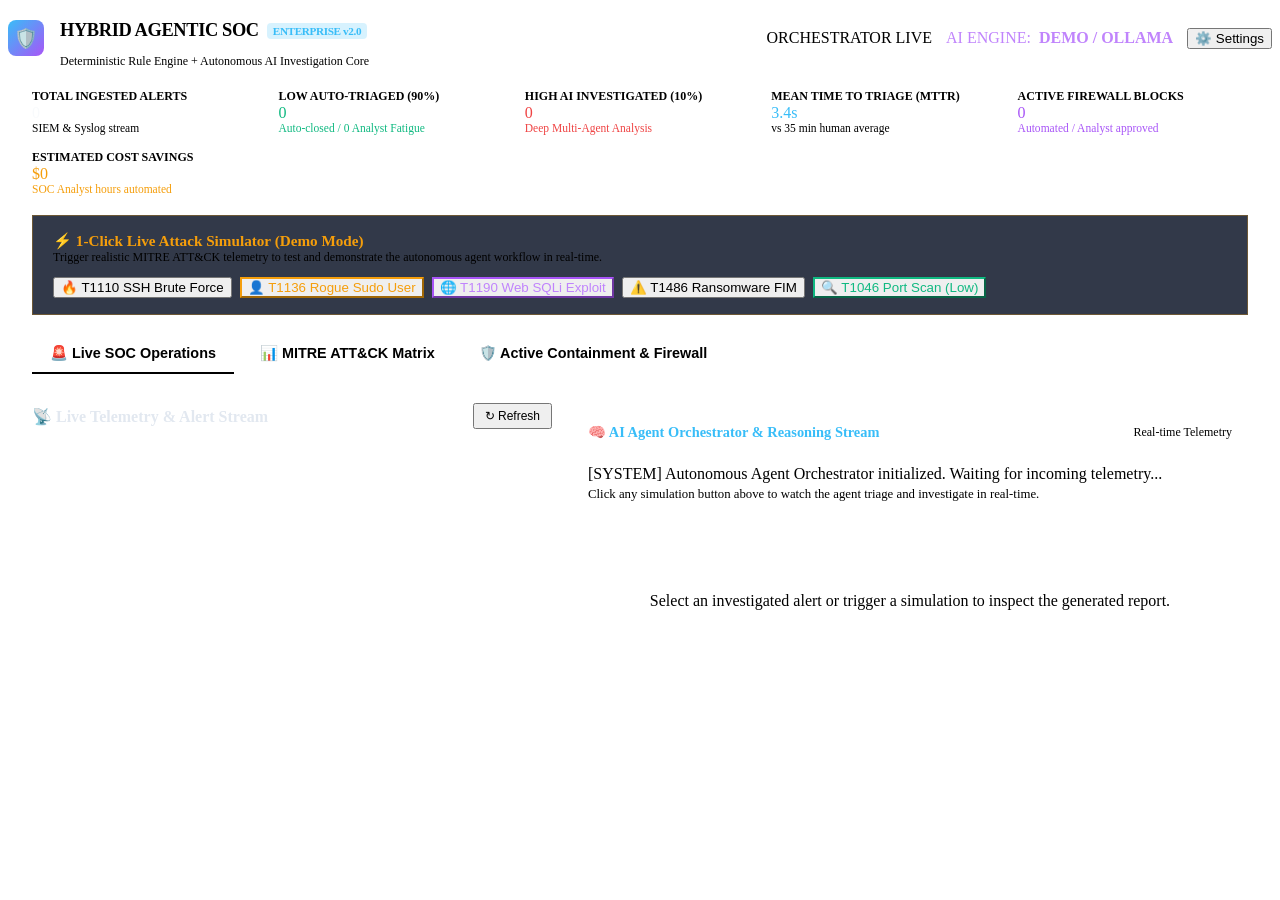
==== frontend/index.html @ 152df3de "feat: Enterprise Hybrid Agentic SOC platform with Cyber Command Center UI, Multi-Agent Engine and 1-" ====
<!DOCTYPE html>
<html lang="en">
<head>
    <meta charset="UTF-8">
    <meta name="viewport" content="width=device-width, initial-scale=1.0">
    <title>Enterprise Hybrid Agentic SOC — Cyber Command Center</title>
    <link rel="preconnect" href="https://fonts.googleapis.com">
    <link rel="preconnect" href="https://fonts.gstatic.com" crossorigin>
    <link href="https://fonts.googleapis.com/css2?family=Inter:wght@400;500;600;700&family=JetBrains+Mono:wght@400;500;700&display=swap" rel="stylesheet">
    <link rel="stylesheet" href="/static/css/soc-theme.css">
    <style>
        .nav-tab {
            background: transparent;
            border: none;
            color: var(--text-muted);
            font-size: 0.9rem;
            font-weight: 600;
            padding: 10px 18px;
            cursor: pointer;
            border-bottom: 2px solid transparent;
            transition: all 0.2s;
        }
        .nav-tab:hover {
            color: var(--text-main);
        }
        .nav-tab.active-tab {
            color: var(--accent-cyan);
            border-bottom-color: var(--accent-cyan);
        }
    </style>
</head>
<body>

    <!-- Header Navigation -->
    <header class="soc-header">
        <div style="display:flex; justify-content:space-between; align-items:center; max-width:1600px; margin:0 auto;">
            <div style="display:flex; align-items:center; gap:16px;">
                <div style="width:36px; height:36px; border-radius:8px; background:linear-gradient(135deg, #38bdf8, #a855f7); display:flex; align-items:center; justify-content:center; font-size:1.2rem; font-weight:800; color:#090d16;">
                    🛡️
                </div>
                <div>
                    <h1 style="font-size:1.15rem; font-weight:700; letter-spacing:-0.02em; display:flex; align-items:center; gap:8px;">
                        HYBRID AGENTIC SOC
                        <span style="font-size:0.7rem; background:rgba(56,189,248,0.2); color:#38bdf8; padding:2px 6px; border-radius:4px;">ENTERPRISE v2.0</span>
                    </h1>
                    <div style="font-size:0.75rem; color:var(--text-muted);">Deterministic Rule Engine + Autonomous AI Investigation Core</div>
                </div>
            </div>

            <div style="display:flex; align-items:center; gap:14px;">
                <div id="ws-status" class="pulse-badge badge-low">
                    <span class="pulse-dot" style="background:#10b981;"></span> ORCHESTRATOR LIVE
                </div>
                <div class="pulse-badge badge-low" style="border-color:rgba(168,85,247,0.3); color:#c084fc;">
                    AI ENGINE: <b id="active-llm-badge" style="margin-left:4px;">DEMO / OLLAMA</b>
                </div>
                <button class="btn-cyber" onclick="toggleModal('settings-modal', true)">
                    ⚙️ Settings
                </button>
            </div>
        </div>
    </header>

    <main style="max-width:1600px; margin:20px auto; padding:0 24px;">

        <!-- Metrics Overview Wallboard -->
        <section style="display:grid; grid-template-columns: repeat(auto-fit, minmax(210px, 1fr)); gap:16px; margin-bottom:20px;">
            <div class="glass-panel metric-card">
                <div style="font-size:0.75rem; color:var(--text-muted); font-weight:600; text-transform:uppercase;">Total Ingested Alerts</div>
                <div id="metric-total" class="metric-value" style="color:#f8fafc;">0</div>
                <div style="font-size:0.72rem; color:var(--accent-cyan);">SIEM & Syslog stream</div>
            </div>
            <div class="glass-panel metric-card">
                <div style="font-size:0.75rem; color:var(--text-muted); font-weight:600; text-transform:uppercase;">Low Auto-Triaged (90%)</div>
                <div id="metric-low" class="metric-value" style="color:#10b981;">0</div>
                <div style="font-size:0.72rem; color:#10b981;">Auto-closed / 0 Analyst Fatigue</div>
            </div>
            <div class="glass-panel metric-card">
                <div style="font-size:0.75rem; color:var(--text-muted); font-weight:600; text-transform:uppercase;">High AI Investigated (10%)</div>
                <div id="metric-high" class="metric-value" style="color:#ef4444;">0</div>
                <div style="font-size:0.72rem; color:#ef4444;">Deep Multi-Agent Analysis</div>
            </div>
            <div class="glass-panel metric-card">
                <div style="font-size:0.75rem; color:var(--text-muted); font-weight:600; text-transform:uppercase;">Mean Time to Triage (MTTR)</div>
                <div id="metric-mttr" class="metric-value" style="color:#38bdf8;">3.4s</div>
                <div style="font-size:0.72rem; color:var(--text-muted);">vs 35 min human average</div>
            </div>
            <div class="glass-panel metric-card">
                <div style="font-size:0.75rem; color:var(--text-muted); font-weight:600; text-transform:uppercase;">Active Firewall Blocks</div>
                <div id="metric-blocks" class="metric-value" style="color:#a855f7;">0</div>
                <div style="font-size:0.72rem; color:#a855f7;">Automated / Analyst approved</div>
            </div>
            <div class="glass-panel metric-card">
                <div style="font-size:0.75rem; color:var(--text-muted); font-weight:600; text-transform:uppercase;">Estimated Cost Savings</div>
                <div id="metric-savings" class="metric-value" style="color:#f59e0b;">$0</div>
                <div style="font-size:0.72rem; color:#f59e0b;">SOC Analyst hours automated</div>
            </div>
        </section>

        <!-- 1-Click Interactive Attack Simulator Bar -->
        <section class="glass-panel" style="padding:16px 20px; margin-bottom:20px; border:1px solid rgba(245,158,11,0.3); background:rgba(15,23,42,0.85);">
            <div style="display:flex; flex-wrap:wrap; justify-content:space-between; align-items:center; gap:12px;">
                <div>
                    <div style="font-weight:700; font-size:0.95rem; color:#f59e0b; display:flex; align-items:center; gap:8px;">
                        ⚡ 1-Click Live Attack Simulator (Demo Mode)
                    </div>
                    <div style="font-size:0.75rem; color:var(--text-muted);">
                        Trigger realistic MITRE ATT&CK telemetry to test and demonstrate the autonomous agent workflow in real-time.
                    </div>
                </div>
                <div style="display:flex; flex-wrap:wrap; gap:8px;">
                    <button class="btn-cyber btn-danger" onclick="triggerAttack('ssh_brute_force')">
                        🔥 T1110 SSH Brute Force
                    </button>
                    <button class="btn-cyber" style="border-color:#f59e0b; color:#f59e0b;" onclick="triggerAttack('privilege_escalation')">
                        👤 T1136 Rogue Sudo User
                    </button>
                    <button class="btn-cyber" style="border-color:#a855f7; color:#c084fc;" onclick="triggerAttack('web_sqli_exploit')">
                        🌐 T1190 Web SQLi Exploit
                    </button>
                    <button class="btn-cyber btn-danger" onclick="triggerAttack('fim_ransomware')">
                        ⚠️ T1486 Ransomware FIM
                    </button>
                    <button class="btn-cyber" style="border-color:#10b981; color:#10b981;" onclick="triggerAttack('recon_port_scan')">
                        🔍 T1046 Port Scan (Low)
                    </button>
                </div>
            </div>
        </section>

        <!-- Main Navigation Tabs -->
        <nav style="display:flex; gap:8px; border-bottom:1px solid var(--border-color); margin-bottom:20px;">
            <button id="btn-tab-operations" class="nav-tab active-tab" onclick="switchTab('operations')">🚨 Live SOC Operations</button>
            <button id="btn-tab-mitre" class="nav-tab" onclick="switchTab('mitre')">📊 MITRE ATT&CK Matrix</button>
            <button id="btn-tab-containment" class="nav-tab" onclick="switchTab('containment')">🛡️ Active Containment & Firewall</button>
        </nav>

        <!-- Tab 1: Live Operations -->
        <div id="tab-operations" class="tab-content">
            <div style="display:grid; grid-template-columns: 1fr 1.3fr; gap:20px;">
                
                <!-- Left: Live Ingestion Feed -->
                <div>
                    <div style="display:flex; justify-content:space-between; align-items:center; margin-bottom:12px;">
                        <h2 style="font-size:1rem; font-weight:700; color:#e2e8f0; display:flex; align-items:center; gap:8px;">
                            📡 Live Telemetry & Alert Stream
                        </h2>
                        <button class="btn-cyber" style="padding:4px 10px; font-size:0.75rem;" onclick="loadAlerts()">↻ Refresh</button>
                    </div>
                    <div id="alerts-container" style="max-height:720px; overflow-y:auto; padding-right:4px;">
                        <!-- Alert cards injected here -->
                    </div>
                </div>

                <!-- Right: Step-by-Step AI Reasoning Terminal & Completed Investigation -->
                <div>
                    <!-- Step-by-Step Live Terminal -->
                    <div class="glass-panel" style="padding:16px; margin-bottom:16px;">
                        <div style="display:flex; justify-content:space-between; align-items:center; margin-bottom:10px;">
                            <h3 style="font-size:0.9rem; font-weight:700; color:#38bdf8; display:flex; align-items:center; gap:8px;">
                                🧠 AI Agent Orchestrator & Reasoning Stream
                            </h3>
                            <span style="font-size:0.75rem; font-family:var(--font-mono); color:var(--text-muted);">Real-time Telemetry</span>
                        </div>
                        <div id="agent-reasoning-terminal" class="terminal-window">
                            <div style="color:var(--accent-emerald);">[SYSTEM] Autonomous Agent Orchestrator initialized. Waiting for incoming telemetry...</div>
                            <div style="color:var(--text-muted); font-size:0.8rem; margin-top:4px;">Click any simulation button above to watch the agent triage and investigate in real-time.</div>
                        </div>
                    </div>

                    <!-- Completed Investigation Report View -->
                    <div id="investigation-details-card" class="glass-panel" style="padding:18px;">
                        <div style="color:var(--text-muted); text-align:center; padding:40px 0;">
                            Select an investigated alert or trigger a simulation to inspect the generated report.
                        </div>
                    </div>
                </div>

            </div>
        </div>

        <!-- Tab 2: MITRE Matrix -->
        <div id="tab-mitre" class="tab-content" style="display:none;">
            <div style="margin-bottom:16px;">
                <h2 style="font-size:1.1rem; font-weight:700; margin-bottom:4px;">MITRE ATT&CK® Detection Coverage Heatmap</h2>
                <p style="font-size:0.8rem; color:var(--text-muted);">Mapping active SIEM detection rules and autonomous containment playbooks across adversary tactics.</p>
            </div>
            <div id="mitre-container" style="display:grid; grid-template-columns: repeat(auto-fit, minmax(280px, 1fr)); gap:16px;">
                <!-- MITRE cards injected here -->
            </div>
        </div>

        <!-- Tab 3: Containment Center -->
        <div id="tab-containment" class="tab-content" style="display:none;">
            <div class="glass-panel" style="padding:20px;">
                <div style="display:flex; justify-content:space-between; align-items:center; margin-bottom:16px;">
                    <div>
                        <h2 style="font-size:1.1rem; font-weight:700; margin-bottom:4px;">🛡️ Perimeter Firewall & Containment Actions</h2>
                        <p style="font-size:0.8rem; color:var(--text-muted);">Active drops, host isolation, and human-in-the-loop audit log.</p>
                    </div>
                    <button class="btn-cyber" onclick="loadContainmentBlocks()">↻ Refresh Blocks</button>
                </div>
                
                <table style="width:100%; border-collapse:collapse; text-align:left;">
                    <thead>
                        <tr style="border-bottom:1px solid rgba(56,189,248,0.2); font-size:0.78rem; text-transform:uppercase; color:var(--text-muted);">
                            <th style="padding:10px;">Target IP</th>
                            <th style="padding:10px;">Status</th>
                            <th style="padding:10px;">Reason</th>
                            <th style="padding:10px;">Executed By</th>
                            <th style="padding:10px;">Timestamp</th>
                            <th style="padding:10px;">Action</th>
                        </tr>
                    </thead>
                    <tbody id="containment-tbody">
                        <!-- Containment rows injected here -->
                    </tbody>
                </table>
            </div>
        </div>

    </main>

    <!-- Settings Modal -->
    <div id="settings-modal" style="display:none; position:fixed; top:0; left:0; width:100%; height:100%; background:rgba(0,0,0,0.8); z-index:1000; align-items:center; justify-content:center;">
        <div class="glass-panel" style="max-width:560px; width:90%; padding:24px; background:#0f172a;">
            <div style="display:flex; justify-content:space-between; align-items:center; margin-bottom:16px;">
                <h3 style="font-size:1.1rem; font-weight:700;">⚙️ SOC Settings & AI Provider</h3>
                <button class="btn-cyber" style="padding:4px 8px;" onclick="toggleModal('settings-modal', false)">✕</button>
            </div>
            
            <div style="display:flex; flex-direction:column; gap:14px; font-size:0.85rem;">
                <div>
                    <label style="font-weight:600; display:block; margin-bottom:6px;">LLM Reasoning Engine</label>
                    <select id="setting-llm-provider" style="width:100%; padding:8px 12px; background:#090d16; border:1px solid rgba(56,189,248,0.3); border-radius:6px; color:#fff;">
                        <option value="demo">Demo / Offline Intelligent Mode (Free & Instant)</option>
                        <option value="gemini">Google Gemini (API Key required)</option>
                        <option value="ollama">Ollama Local (Mistral 7B / Llama 3)</option>
                        <option value="openai">OpenAI GPT-4o (API Key required)</option>
                    </select>
                </div>
                
                <div>
                    <label style="font-weight:600; display:block; margin-bottom:6px;">Gemini API Key (Optional)</label>
                    <input type="password" id="setting-gemini-key" placeholder="AIzaSy..." style="width:100%; padding:8px 12px; background:#090d16; border:1px solid rgba(56,189,248,0.3); border-radius:6px; color:#fff;">
                </div>

                <div>
                    <label style="font-weight:600; display:block; margin-bottom:6px;">VirusTotal API Key (Optional)</label>
                    <input type="password" id="setting-vt-key" placeholder="Free API key..." style="width:100%; padding:8px 12px; background:#090d16; border:1px solid rgba(56,189,248,0.3); border-radius:6px; color:#fff;">
                </div>

                <div>
                    <label style="font-weight:600; display:block; margin-bottom:6px;">AbuseIPDB API Key (Optional)</label>
                    <input type="password" id="setting-abuse-key" placeholder="Free API key..." style="width:100%; padding:8px 12px; background:#090d16; border:1px solid rgba(56,189,248,0.3); border-radius:6px; color:#fff;">
                </div>

                <div style="display:flex; align-items:center; gap:8px; margin-top:6px;">
                    <input type="checkbox" id="setting-auto-containment" style="width:16px; height:16px;">
                    <label for="setting-auto-containment" style="font-weight:600;">Enable Autonomous Containment (Auto-Block Critical IPs)</label>
                </div>
            </div>

            <div style="display:flex; justify-content:flex-end; gap:10px; margin-top:20px;">
                <button class="btn-cyber" onclick="toggleModal('settings-modal', false)">Cancel</button>
                <button class="btn-cyber btn-success" onclick="saveSettings()">Save Configuration</button>
            </div>
        </div>
    </div>

    <script src="/static/js/app.js"></script>
</body>
</html>
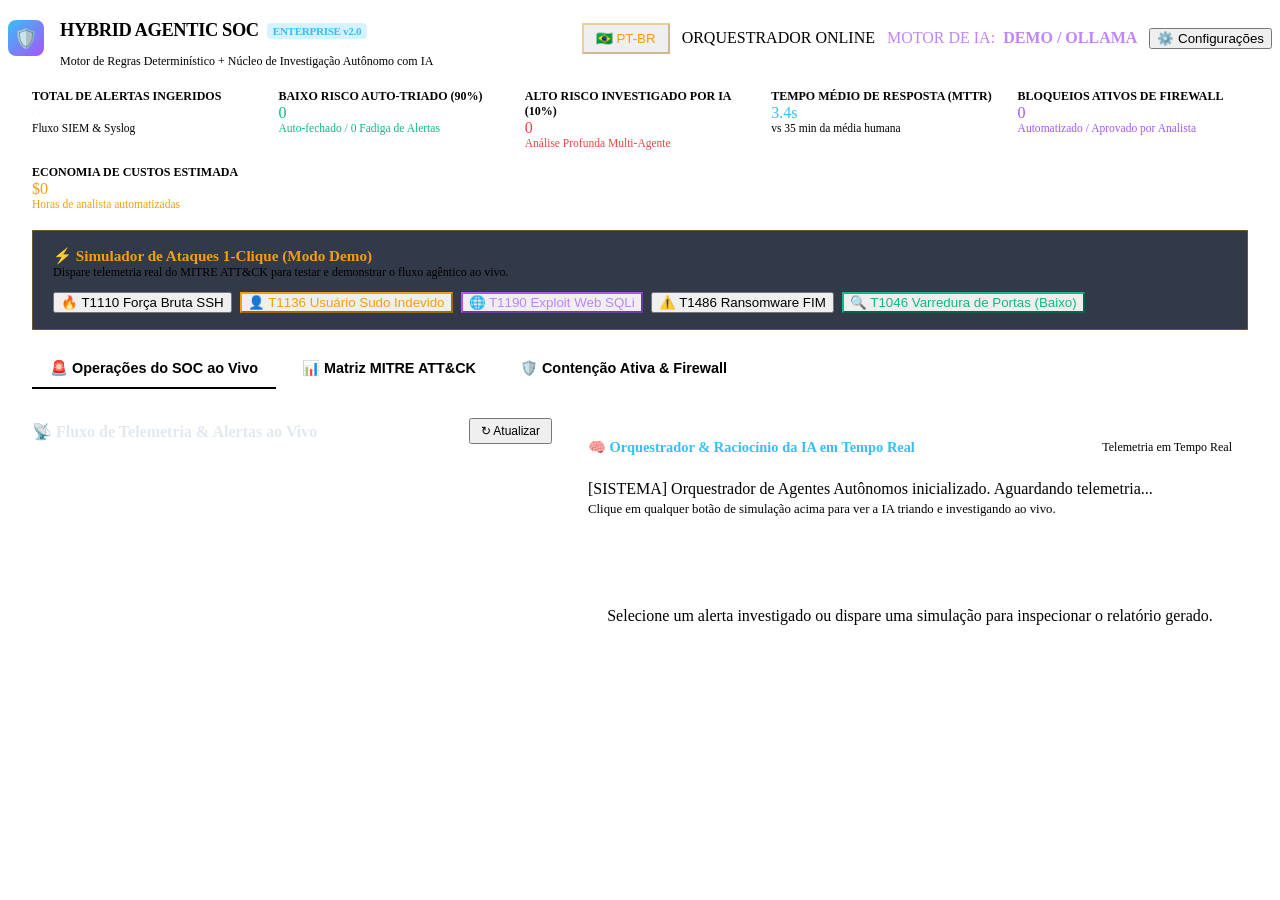
==== commit b9e1cd04: "feat: add 1-click dynamic language switcher (PT-BR / EN) across full SOC UI" ====
--- a/frontend/index.html
+++ b/frontend/index.html
@@ -1,5 +1,5 @@
 <!DOCTYPE html>
-<html lang="en">
+<html lang="pt-BR">
 <head>
     <meta charset="UTF-8">
     <meta name="viewport" content="width=device-width, initial-scale=1.0">
@@ -43,19 +43,22 @@
                         HYBRID AGENTIC SOC
                         <span style="font-size:0.7rem; background:rgba(56,189,248,0.2); color:#38bdf8; padding:2px 6px; border-radius:4px;">ENTERPRISE v2.0</span>
                     </h1>
-                    <div style="font-size:0.75rem; color:var(--text-muted);">Deterministic Rule Engine + Autonomous AI Investigation Core</div>
-                </div>
-            </div>
-
-            <div style="display:flex; align-items:center; gap:14px;">
+                    <div data-i18n="subtitle" style="font-size:0.75rem; color:var(--text-muted);">Motor de Regras Determinístico + Núcleo de Investigação Autônomo com IA</div>
+                </div>
+            </div>
+
+            <div style="display:flex; align-items:center; gap:12px;">
+                <button id="btn-lang-toggle" class="btn-cyber" style="border-color:rgba(245,158,11,0.4); color:#f59e0b; padding:6px 12px;" onclick="toggleLanguage()">
+                    🇧🇷 PT-BR
+                </button>
                 <div id="ws-status" class="pulse-badge badge-low">
-                    <span class="pulse-dot" style="background:#10b981;"></span> ORCHESTRATOR LIVE
+                    <span class="pulse-dot" style="background:#10b981;"></span> <span data-i18n="orchestratorLive">ORQUESTRADOR ONLINE</span>
                 </div>
                 <div class="pulse-badge badge-low" style="border-color:rgba(168,85,247,0.3); color:#c084fc;">
-                    AI ENGINE: <b id="active-llm-badge" style="margin-left:4px;">DEMO / OLLAMA</b>
+                    <span data-i18n="aiEngine">MOTOR DE IA</span>: <b id="active-llm-badge" style="margin-left:4px;">DEMO / OLLAMA</b>
                 </div>
                 <button class="btn-cyber" onclick="toggleModal('settings-modal', true)">
-                    ⚙️ Settings
+                    <span data-i18n="settings">⚙️ Configurações</span>
                 </button>
             </div>
         </div>
@@ -66,34 +69,34 @@
         <!-- Metrics Overview Wallboard -->
         <section style="display:grid; grid-template-columns: repeat(auto-fit, minmax(210px, 1fr)); gap:16px; margin-bottom:20px;">
             <div class="glass-panel metric-card">
-                <div style="font-size:0.75rem; color:var(--text-muted); font-weight:600; text-transform:uppercase;">Total Ingested Alerts</div>
+                <div data-i18n="metricTotal" style="font-size:0.75rem; color:var(--text-muted); font-weight:600; text-transform:uppercase;">Total de Alertas Ingeridos</div>
                 <div id="metric-total" class="metric-value" style="color:#f8fafc;">0</div>
-                <div style="font-size:0.72rem; color:var(--accent-cyan);">SIEM & Syslog stream</div>
-            </div>
-            <div class="glass-panel metric-card">
-                <div style="font-size:0.75rem; color:var(--text-muted); font-weight:600; text-transform:uppercase;">Low Auto-Triaged (90%)</div>
+                <div data-i18n="metricTotalSub" style="font-size:0.72rem; color:var(--accent-cyan);">Fluxo SIEM & Syslog</div>
+            </div>
+            <div class="glass-panel metric-card">
+                <div data-i18n="metricLow" style="font-size:0.75rem; color:var(--text-muted); font-weight:600; text-transform:uppercase;">Baixo Risco Auto-Triado (90%)</div>
                 <div id="metric-low" class="metric-value" style="color:#10b981;">0</div>
-                <div style="font-size:0.72rem; color:#10b981;">Auto-closed / 0 Analyst Fatigue</div>
-            </div>
-            <div class="glass-panel metric-card">
-                <div style="font-size:0.75rem; color:var(--text-muted); font-weight:600; text-transform:uppercase;">High AI Investigated (10%)</div>
+                <div data-i18n="metricLowSub" style="font-size:0.72rem; color:#10b981;">Auto-fechado / 0 Fadiga de Alertas</div>
+            </div>
+            <div class="glass-panel metric-card">
+                <div data-i18n="metricHigh" style="font-size:0.75rem; color:var(--text-muted); font-weight:600; text-transform:uppercase;">Alto Risco Investigado por IA (10%)</div>
                 <div id="metric-high" class="metric-value" style="color:#ef4444;">0</div>
-                <div style="font-size:0.72rem; color:#ef4444;">Deep Multi-Agent Analysis</div>
-            </div>
-            <div class="glass-panel metric-card">
-                <div style="font-size:0.75rem; color:var(--text-muted); font-weight:600; text-transform:uppercase;">Mean Time to Triage (MTTR)</div>
+                <div data-i18n="metricHighSub" style="font-size:0.72rem; color:#ef4444;">Análise Profunda Multi-Agente</div>
+            </div>
+            <div class="glass-panel metric-card">
+                <div data-i18n="metricMttr" style="font-size:0.75rem; color:var(--text-muted); font-weight:600; text-transform:uppercase;">Tempo Médio de Resposta (MTTR)</div>
                 <div id="metric-mttr" class="metric-value" style="color:#38bdf8;">3.4s</div>
-                <div style="font-size:0.72rem; color:var(--text-muted);">vs 35 min human average</div>
-            </div>
-            <div class="glass-panel metric-card">
-                <div style="font-size:0.75rem; color:var(--text-muted); font-weight:600; text-transform:uppercase;">Active Firewall Blocks</div>
+                <div data-i18n="metricMttrSub" style="font-size:0.72rem; color:var(--text-muted);">vs 35 min da média humana</div>
+            </div>
+            <div class="glass-panel metric-card">
+                <div data-i18n="metricBlocks" style="font-size:0.75rem; color:var(--text-muted); font-weight:600; text-transform:uppercase;">Bloqueios Ativos de Firewall</div>
                 <div id="metric-blocks" class="metric-value" style="color:#a855f7;">0</div>
-                <div style="font-size:0.72rem; color:#a855f7;">Automated / Analyst approved</div>
-            </div>
-            <div class="glass-panel metric-card">
-                <div style="font-size:0.75rem; color:var(--text-muted); font-weight:600; text-transform:uppercase;">Estimated Cost Savings</div>
+                <div data-i18n="metricBlocksSub" style="font-size:0.72rem; color:#a855f7;">Automatizado / Aprovado por Analista</div>
+            </div>
+            <div class="glass-panel metric-card">
+                <div data-i18n="metricSavings" style="font-size:0.75rem; color:var(--text-muted); font-weight:600; text-transform:uppercase;">Economia de Custos Estimada</div>
                 <div id="metric-savings" class="metric-value" style="color:#f59e0b;">$0</div>
-                <div style="font-size:0.72rem; color:#f59e0b;">SOC Analyst hours automated</div>
+                <div data-i18n="metricSavingsSub" style="font-size:0.72rem; color:#f59e0b;">Horas de analista automatizadas</div>
             </div>
         </section>
 
@@ -101,28 +104,28 @@
         <section class="glass-panel" style="padding:16px 20px; margin-bottom:20px; border:1px solid rgba(245,158,11,0.3); background:rgba(15,23,42,0.85);">
             <div style="display:flex; flex-wrap:wrap; justify-content:space-between; align-items:center; gap:12px;">
                 <div>
-                    <div style="font-weight:700; font-size:0.95rem; color:#f59e0b; display:flex; align-items:center; gap:8px;">
-                        ⚡ 1-Click Live Attack Simulator (Demo Mode)
-                    </div>
-                    <div style="font-size:0.75rem; color:var(--text-muted);">
-                        Trigger realistic MITRE ATT&CK telemetry to test and demonstrate the autonomous agent workflow in real-time.
+                    <div data-i18n="simTitle" style="font-weight:700; font-size:0.95rem; color:#f59e0b; display:flex; align-items:center; gap:8px;">
+                        ⚡ Simulador de Ataques 1-Clique (Modo Demo)
+                    </div>
+                    <div data-i18n="simSub" style="font-size:0.75rem; color:var(--text-muted);">
+                        Dispare telemetria real do MITRE ATT&CK para testar e demonstrar o fluxo agêntico ao vivo.
                     </div>
                 </div>
                 <div style="display:flex; flex-wrap:wrap; gap:8px;">
                     <button class="btn-cyber btn-danger" onclick="triggerAttack('ssh_brute_force')">
-                        🔥 T1110 SSH Brute Force
+                        <span data-i18n="btnSsh">🔥 T1110 Força Bruta SSH</span>
                     </button>
                     <button class="btn-cyber" style="border-color:#f59e0b; color:#f59e0b;" onclick="triggerAttack('privilege_escalation')">
-                        👤 T1136 Rogue Sudo User
+                        <span data-i18n="btnSudo">👤 T1136 Usuário Sudo Indevido</span>
                     </button>
                     <button class="btn-cyber" style="border-color:#a855f7; color:#c084fc;" onclick="triggerAttack('web_sqli_exploit')">
-                        🌐 T1190 Web SQLi Exploit
+                        <span data-i18n="btnSqli">🌐 T1190 Exploit Web SQLi</span>
                     </button>
                     <button class="btn-cyber btn-danger" onclick="triggerAttack('fim_ransomware')">
-                        ⚠️ T1486 Ransomware FIM
+                        <span data-i18n="btnRansom">⚠️ T1486 Ransomware FIM</span>
                     </button>
                     <button class="btn-cyber" style="border-color:#10b981; color:#10b981;" onclick="triggerAttack('recon_port_scan')">
-                        🔍 T1046 Port Scan (Low)
+                        <span data-i18n="btnScan">🔍 T1046 Varredura de Portas (Baixo)</span>
                     </button>
                 </div>
             </div>
@@ -130,9 +133,15 @@
 
         <!-- Main Navigation Tabs -->
         <nav style="display:flex; gap:8px; border-bottom:1px solid var(--border-color); margin-bottom:20px;">
-            <button id="btn-tab-operations" class="nav-tab active-tab" onclick="switchTab('operations')">🚨 Live SOC Operations</button>
-            <button id="btn-tab-mitre" class="nav-tab" onclick="switchTab('mitre')">📊 MITRE ATT&CK Matrix</button>
-            <button id="btn-tab-containment" class="nav-tab" onclick="switchTab('containment')">🛡️ Active Containment & Firewall</button>
+            <button id="btn-tab-operations" class="nav-tab active-tab" onclick="switchTab('operations')">
+                <span data-i18n="tabOps">🚨 Operações do SOC ao Vivo</span>
+            </button>
+            <button id="btn-tab-mitre" class="nav-tab" onclick="switchTab('mitre')">
+                <span data-i18n="tabMitre">📊 Matriz MITRE ATT&CK</span>
+            </button>
+            <button id="btn-tab-containment" class="nav-tab" onclick="switchTab('containment')">
+                <span data-i18n="tabContainment">🛡️ Contenção Ativa & Firewall</span>
+            </button>
         </nav>
 
         <!-- Tab 1: Live Operations -->
@@ -143,9 +152,11 @@
                 <div>
                     <div style="display:flex; justify-content:space-between; align-items:center; margin-bottom:12px;">
                         <h2 style="font-size:1rem; font-weight:700; color:#e2e8f0; display:flex; align-items:center; gap:8px;">
-                            📡 Live Telemetry & Alert Stream
+                            <span data-i18n="telemetryStream">📡 Fluxo de Telemetria & Alertas ao Vivo</span>
                         </h2>
-                        <button class="btn-cyber" style="padding:4px 10px; font-size:0.75rem;" onclick="loadAlerts()">↻ Refresh</button>
+                        <button class="btn-cyber" style="padding:4px 10px; font-size:0.75rem;" onclick="loadAlerts()">
+                            <span data-i18n="refresh">↻ Atualizar</span>
+                        </button>
                     </div>
                     <div id="alerts-container" style="max-height:720px; overflow-y:auto; padding-right:4px;">
                         <!-- Alert cards injected here -->
@@ -158,20 +169,20 @@
                     <div class="glass-panel" style="padding:16px; margin-bottom:16px;">
                         <div style="display:flex; justify-content:space-between; align-items:center; margin-bottom:10px;">
                             <h3 style="font-size:0.9rem; font-weight:700; color:#38bdf8; display:flex; align-items:center; gap:8px;">
-                                🧠 AI Agent Orchestrator & Reasoning Stream
+                                <span data-i18n="aiReasoningStream">🧠 Orquestrador & Raciocínio da IA em Tempo Real</span>
                             </h3>
-                            <span style="font-size:0.75rem; font-family:var(--font-mono); color:var(--text-muted);">Real-time Telemetry</span>
+                            <span data-i18n="realtimeTelemetry" style="font-size:0.75rem; font-family:var(--font-mono); color:var(--text-muted);">Telemetria em Tempo Real</span>
                         </div>
                         <div id="agent-reasoning-terminal" class="terminal-window">
-                            <div style="color:var(--accent-emerald);">[SYSTEM] Autonomous Agent Orchestrator initialized. Waiting for incoming telemetry...</div>
-                            <div style="color:var(--text-muted); font-size:0.8rem; margin-top:4px;">Click any simulation button above to watch the agent triage and investigate in real-time.</div>
+                            <div data-i18n="aiInitMessage" style="color:var(--accent-emerald);">[SISTEMA] Orquestrador de Agentes Autônomos inicializado. Aguardando telemetria...</div>
+                            <div data-i18n="aiInitSub" style="color:var(--text-muted); font-size:0.8rem; margin-top:4px;">Clique em qualquer botão de simulação acima para ver a IA triando e investigando ao vivo.</div>
                         </div>
                     </div>
 
                     <!-- Completed Investigation Report View -->
                     <div id="investigation-details-card" class="glass-panel" style="padding:18px;">
-                        <div style="color:var(--text-muted); text-align:center; padding:40px 0;">
-                            Select an investigated alert or trigger a simulation to inspect the generated report.
+                        <div data-i18n="selectAlertPlaceholder" style="color:var(--text-muted); text-align:center; padding:40px 0;">
+                            Selecione um alerta investigado ou dispare uma simulação para inspecionar o relatório gerado.
                         </div>
                     </div>
                 </div>
@@ -182,8 +193,8 @@
         <!-- Tab 2: MITRE Matrix -->
         <div id="tab-mitre" class="tab-content" style="display:none;">
             <div style="margin-bottom:16px;">
-                <h2 style="font-size:1.1rem; font-weight:700; margin-bottom:4px;">MITRE ATT&CK® Detection Coverage Heatmap</h2>
-                <p style="font-size:0.8rem; color:var(--text-muted);">Mapping active SIEM detection rules and autonomous containment playbooks across adversary tactics.</p>
+                <h2 data-i18n="mitreTitle" style="font-size:1.1rem; font-weight:700; margin-bottom:4px;">Mapa de Calor de Cobertura de Detecção MITRE ATT&CK®</h2>
+                <p data-i18n="mitreSub" style="font-size:0.8rem; color:var(--text-muted);">Mapeamento das regras de detecção ativas do SIEM e playbooks de contenção autônoma por tática adversária.</p>
             </div>
             <div id="mitre-container" style="display:grid; grid-template-columns: repeat(auto-fit, minmax(280px, 1fr)); gap:16px;">
                 <!-- MITRE cards injected here -->
@@ -195,21 +206,23 @@
             <div class="glass-panel" style="padding:20px;">
                 <div style="display:flex; justify-content:space-between; align-items:center; margin-bottom:16px;">
                     <div>
-                        <h2 style="font-size:1.1rem; font-weight:700; margin-bottom:4px;">🛡️ Perimeter Firewall & Containment Actions</h2>
-                        <p style="font-size:0.8rem; color:var(--text-muted);">Active drops, host isolation, and human-in-the-loop audit log.</p>
-                    </div>
-                    <button class="btn-cyber" onclick="loadContainmentBlocks()">↻ Refresh Blocks</button>
+                        <h2 data-i18n="containmentTitle" style="font-size:1.1rem; font-weight:700; margin-bottom:4px;">🛡️ Firewall Perimetral & Ações de Contenção</h2>
+                        <p data-i18n="containmentSub" style="font-size:0.8rem; color:var(--text-muted);">Bloqueios ativos, isolamento de hosts e log de auditoria Human-in-the-Loop.</p>
+                    </div>
+                    <button class="btn-cyber" onclick="loadContainmentBlocks()">
+                        <span data-i18n="refresh">↻ Atualizar</span>
+                    </button>
                 </div>
                 
                 <table style="width:100%; border-collapse:collapse; text-align:left;">
                     <thead>
                         <tr style="border-bottom:1px solid rgba(56,189,248,0.2); font-size:0.78rem; text-transform:uppercase; color:var(--text-muted);">
-                            <th style="padding:10px;">Target IP</th>
-                            <th style="padding:10px;">Status</th>
-                            <th style="padding:10px;">Reason</th>
-                            <th style="padding:10px;">Executed By</th>
-                            <th style="padding:10px;">Timestamp</th>
-                            <th style="padding:10px;">Action</th>
+                            <th data-i18n="colIp" style="padding:10px;">IP Alvo</th>
+                            <th data-i18n="colStatus" style="padding:10px;">Status</th>
+                            <th data-i18n="colReason" style="padding:10px;">Motivo</th>
+                            <th data-i18n="colBy" style="padding:10px;">Executado Por</th>
+                            <th data-i18n="colTime" style="padding:10px;">Horário</th>
+                            <th data-i18n="colAction" style="padding:10px;">Ação</th>
                         </tr>
                     </thead>
                     <tbody id="containment-tbody">
@@ -225,45 +238,49 @@
     <div id="settings-modal" style="display:none; position:fixed; top:0; left:0; width:100%; height:100%; background:rgba(0,0,0,0.8); z-index:1000; align-items:center; justify-content:center;">
         <div class="glass-panel" style="max-width:560px; width:90%; padding:24px; background:#0f172a;">
             <div style="display:flex; justify-content:space-between; align-items:center; margin-bottom:16px;">
-                <h3 style="font-size:1.1rem; font-weight:700;">⚙️ SOC Settings & AI Provider</h3>
+                <h3 data-i18n="modalTitle" style="font-size:1.1rem; font-weight:700;">⚙️ Configurações do SOC & Provedores de IA</h3>
                 <button class="btn-cyber" style="padding:4px 8px;" onclick="toggleModal('settings-modal', false)">✕</button>
             </div>
             
             <div style="display:flex; flex-direction:column; gap:14px; font-size:0.85rem;">
                 <div>
-                    <label style="font-weight:600; display:block; margin-bottom:6px;">LLM Reasoning Engine</label>
+                    <label data-i18n="lblProvider" style="font-weight:600; display:block; margin-bottom:6px;">Motor de Raciocínio LLM</label>
                     <select id="setting-llm-provider" style="width:100%; padding:8px 12px; background:#090d16; border:1px solid rgba(56,189,248,0.3); border-radius:6px; color:#fff;">
-                        <option value="demo">Demo / Offline Intelligent Mode (Free & Instant)</option>
-                        <option value="gemini">Google Gemini (API Key required)</option>
+                        <option value="demo">Demo / Modo Inteligente Offline (Gratuito e Instantâneo)</option>
+                        <option value="gemini">Google Gemini (Requer chave de API)</option>
                         <option value="ollama">Ollama Local (Mistral 7B / Llama 3)</option>
-                        <option value="openai">OpenAI GPT-4o (API Key required)</option>
+                        <option value="openai">OpenAI GPT-4o (Requer chave de API)</option>
                     </select>
                 </div>
                 
                 <div>
-                    <label style="font-weight:600; display:block; margin-bottom:6px;">Gemini API Key (Optional)</label>
+                    <label data-i18n="lblGemini" style="font-weight:600; display:block; margin-bottom:6px;">Chave de API do Gemini (Opcional)</label>
                     <input type="password" id="setting-gemini-key" placeholder="AIzaSy..." style="width:100%; padding:8px 12px; background:#090d16; border:1px solid rgba(56,189,248,0.3); border-radius:6px; color:#fff;">
                 </div>
 
                 <div>
-                    <label style="font-weight:600; display:block; margin-bottom:6px;">VirusTotal API Key (Optional)</label>
-                    <input type="password" id="setting-vt-key" placeholder="Free API key..." style="width:100%; padding:8px 12px; background:#090d16; border:1px solid rgba(56,189,248,0.3); border-radius:6px; color:#fff;">
-                </div>
-
-                <div>
-                    <label style="font-weight:600; display:block; margin-bottom:6px;">AbuseIPDB API Key (Optional)</label>
-                    <input type="password" id="setting-abuse-key" placeholder="Free API key..." style="width:100%; padding:8px 12px; background:#090d16; border:1px solid rgba(56,189,248,0.3); border-radius:6px; color:#fff;">
+                    <label data-i18n="lblVt" style="font-weight:600; display:block; margin-bottom:6px;">Chave de API do VirusTotal (Opcional)</label>
+                    <input type="password" id="setting-vt-key" placeholder="Chave gratuita..." style="width:100%; padding:8px 12px; background:#090d16; border:1px solid rgba(56,189,248,0.3); border-radius:6px; color:#fff;">
+                </div>
+
+                <div>
+                    <label data-i18n="lblAbuse" style="font-weight:600; display:block; margin-bottom:6px;">Chave de API do AbuseIPDB (Opcional)</label>
+                    <input type="password" id="setting-abuse-key" placeholder="Chave gratuita..." style="width:100%; padding:8px 12px; background:#090d16; border:1px solid rgba(56,189,248,0.3); border-radius:6px; color:#fff;">
                 </div>
 
                 <div style="display:flex; align-items:center; gap:8px; margin-top:6px;">
                     <input type="checkbox" id="setting-auto-containment" style="width:16px; height:16px;">
-                    <label for="setting-auto-containment" style="font-weight:600;">Enable Autonomous Containment (Auto-Block Critical IPs)</label>
+                    <label for="setting-auto-containment" data-i18n="lblAuto" style="font-weight:600;">Habilitar Contenção Autônoma (Auto-bloquear IPs Críticos)</label>
                 </div>
             </div>
 
             <div style="display:flex; justify-content:flex-end; gap:10px; margin-top:20px;">
-                <button class="btn-cyber" onclick="toggleModal('settings-modal', false)">Cancel</button>
-                <button class="btn-cyber btn-success" onclick="saveSettings()">Save Configuration</button>
+                <button class="btn-cyber" onclick="toggleModal('settings-modal', false)">
+                    <span data-i18n="btnCancel">Cancelar</span>
+                </button>
+                <button class="btn-cyber btn-success" onclick="saveSettings()">
+                    <span data-i18n="btnSave">Salvar Configurações</span>
+                </button>
             </div>
         </div>
     </div>
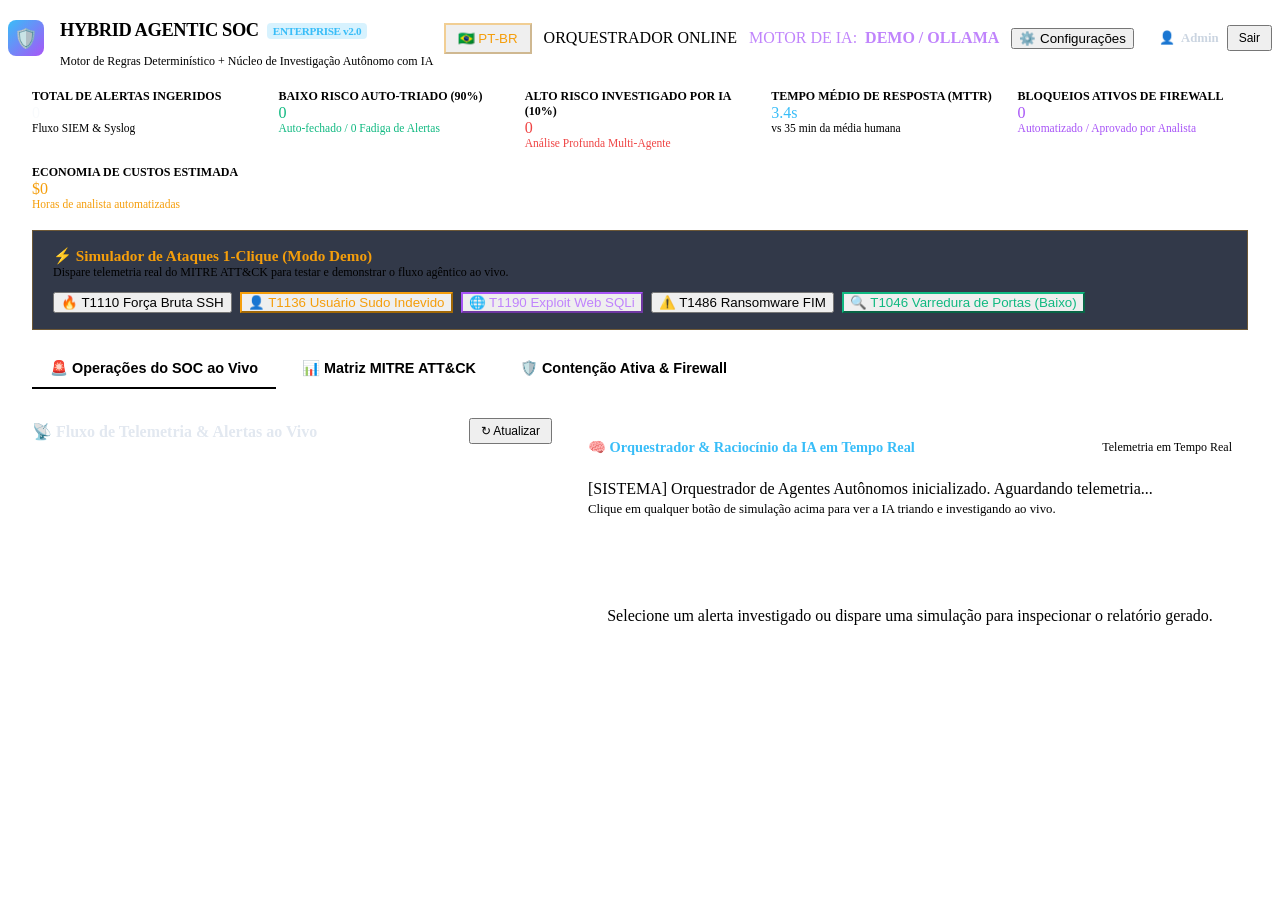
==== commit 3117abea: "feat: add admin authentication system (login page, JWT/sessions, logout) and public web deployment g" ====
--- a/frontend/index.html
+++ b/frontend/index.html
@@ -60,6 +60,14 @@
                 <button class="btn-cyber" onclick="toggleModal('settings-modal', true)">
                     <span data-i18n="settings">⚙️ Configurações</span>
                 </button>
+                <div style="display:flex; align-items:center; gap:8px; border-left:1px solid rgba(255,255,255,0.15); padding-left:12px;">
+                    <span style="font-size:0.8rem; color:#cbd5e1; display:flex; align-items:center; gap:6px;">
+                        👤 <b id="user-profile-name">Admin</b>
+                    </span>
+                    <button class="btn-cyber btn-danger" style="padding:4px 10px; font-size:0.75rem;" onclick="handleLogout()">
+                        Sair
+                    </button>
+                </div>
             </div>
         </div>
     </header>
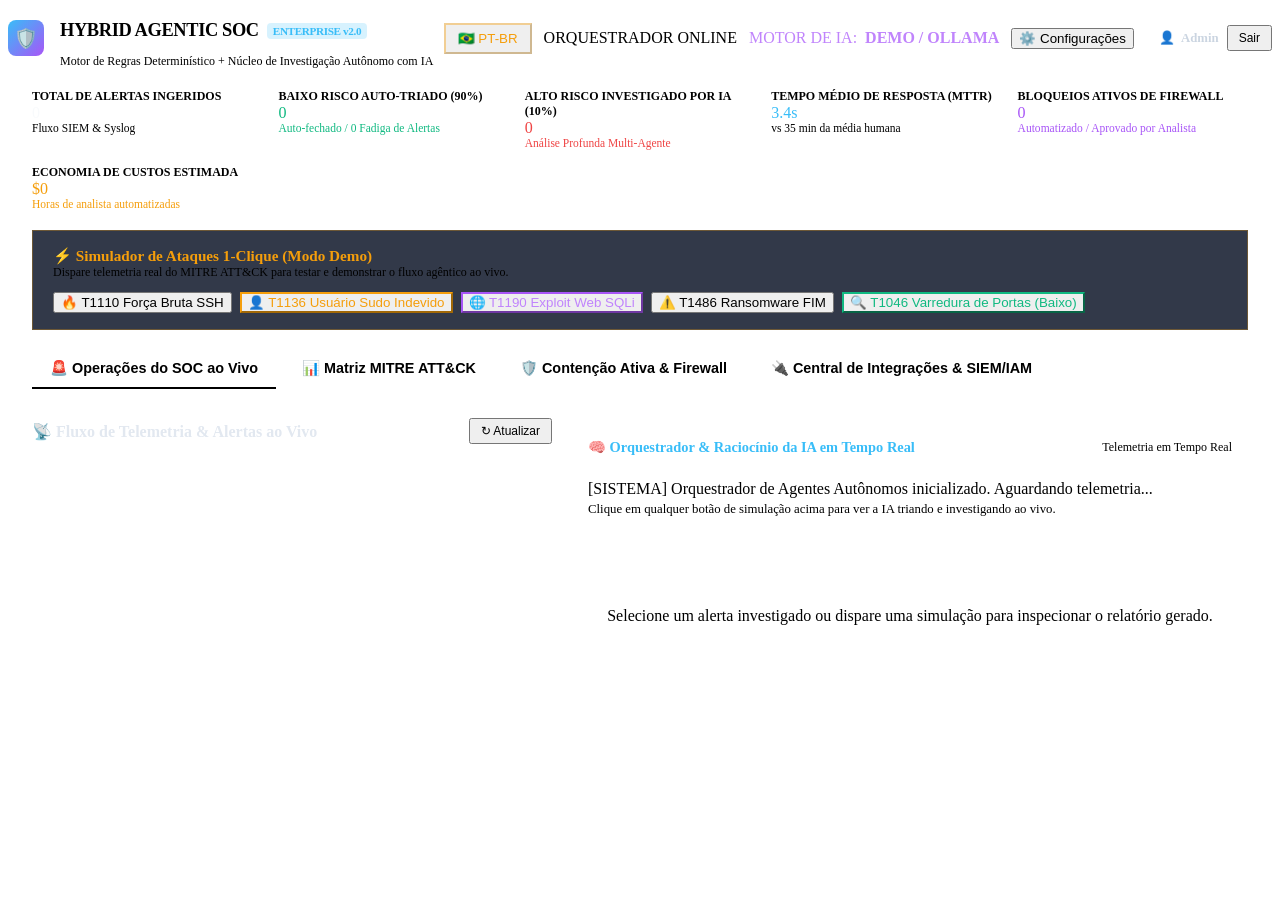
==== commit 5a6b8ea6: "feat: add comprehensive integrations suite for Wazuh SIEM, Microsoft Sentinel, Microsoft Defender XD" ====
--- a/frontend/index.html
+++ b/frontend/index.html
@@ -150,6 +150,9 @@
             <button id="btn-tab-containment" class="nav-tab" onclick="switchTab('containment')">
                 <span data-i18n="tabContainment">🛡️ Contenção Ativa & Firewall</span>
             </button>
+            <button id="btn-tab-integrations" class="nav-tab" onclick="switchTab('integrations')">
+                <span data-i18n="tabIntegrations">🔌 Central de Integrações & SIEM/IAM</span>
+            </button>
         </nav>
 
         <!-- Tab 1: Live Operations -->
@@ -240,6 +243,132 @@
             </div>
         </div>
 
+        <!-- Tab 4: Integrations Hub -->
+        <div id="tab-integrations" class="tab-content" style="display:none;">
+            <div style="margin-bottom:16px;">
+                <h2 style="font-size:1.1rem; font-weight:700; margin-bottom:4px;">🔌 Central de Conectores & Ecossistema de Cibersegurança</h2>
+                <p style="font-size:0.8rem; color:var(--text-muted);">Conecte este SOC ao Wazuh, Microsoft Sentinel/Defender, Sysmon, IAM Entra ID, Grafana e Webhooks corporativos.</p>
+            </div>
+
+            <div style="display:grid; grid-template-columns: repeat(auto-fit, minmax(360px, 1fr)); gap:18px;">
+                
+                <!-- Wazuh SIEM Card -->
+                <div class="glass-panel" style="padding:20px; border-left:4px solid #00a4e4;">
+                    <div style="display:flex; justify-content:space-between; align-items:center; margin-bottom:10px;">
+                        <div style="font-weight:700; font-size:1.05rem; display:flex; align-items:center; gap:8px;">
+                            🛡️ Wazuh SIEM & HIDS
+                        </div>
+                        <span class="pulse-badge badge-low">CONECTADO</span>
+                    </div>
+                    <p style="font-size:0.8rem; color:var(--text-muted); margin-bottom:12px;">
+                        Recepção de telemetria de agentes Linux/Windows, violações FIM no <code>/etc/passwd</code> e correlação de eventos.
+                    </p>
+                    <div style="background:#060911; padding:8px 12px; border-radius:6px; font-family:var(--font-mono); font-size:0.75rem; color:#38bdf8; margin-bottom:14px;">
+                        Webhook: <code>/api/integrations/wazuh/webhook</code>
+                    </div>
+                    <button class="btn-cyber" style="width:100%; justify-content:center;" onclick="testIntegration('wazuh')">
+                        ⚡ Testar Disparo de Evento Wazuh
+                    </button>
+                </div>
+
+                <!-- Microsoft Sentinel Card -->
+                <div class="glass-panel" style="padding:20px; border-left:4px solid #0078d4;">
+                    <div style="display:flex; justify-content:space-between; align-items:center; margin-bottom:10px;">
+                        <div style="font-weight:700; font-size:1.05rem; display:flex; align-items:center; gap:8px;">
+                            ☁️ Microsoft Sentinel (SIEM/SOAR)
+                        </div>
+                        <span class="pulse-badge badge-low">ATIVO</span>
+                    </div>
+                    <p style="font-size:0.8rem; color:var(--text-muted); margin-bottom:12px;">
+                        Ingestão de incidentes em nuvem do Azure, Microsoft Graph Security e alertas correlacionados.
+                    </p>
+                    <div style="background:#060911; padding:8px 12px; border-radius:6px; font-family:var(--font-mono); font-size:0.75rem; color:#38bdf8; margin-bottom:14px;">
+                        Webhook: <code>/api/integrations/microsoft/sentinel</code>
+                    </div>
+                    <button class="btn-cyber" style="width:100%; justify-content:center; border-color:#0078d4; color:#60a5fa;" onclick="testIntegration('sentinel')">
+                        ⚡ Testar Incidente Microsoft Sentinel
+                    </button>
+                </div>
+
+                <!-- Microsoft Defender for Endpoint (XDR) -->
+                <div class="glass-panel" style="padding:20px; border-left:4px solid #2563eb;">
+                    <div style="display:flex; justify-content:space-between; align-items:center; margin-bottom:10px;">
+                        <div style="font-weight:700; font-size:1.05rem; display:flex; align-items:center; gap:8px;">
+                            💻 Microsoft Defender for Endpoint (MDE/XDR)
+                        </div>
+                        <span class="pulse-badge badge-low">ATIVO</span>
+                    </div>
+                    <p style="font-size:0.8rem; color:var(--text-muted); margin-bottom:12px;">
+                        Detecções de malware, árvore de processos PowerShell e playbook de isolamento de máquina.
+                    </p>
+                    <div style="background:#060911; padding:8px 12px; border-radius:6px; font-family:var(--font-mono); font-size:0.75rem; color:#38bdf8; margin-bottom:14px;">
+                        Webhook: <code>/api/integrations/microsoft/defender</code>
+                    </div>
+                    <button class="btn-cyber" style="width:100%; justify-content:center; border-color:#2563eb; color:#93c5fd;" onclick="testIntegration('defender')">
+                        ⚡ Testar Alerta Defender XDR
+                    </button>
+                </div>
+
+                <!-- Windows Sysmon Card -->
+                <div class="glass-panel" style="padding:20px; border-left:4px solid #10b981;">
+                    <div style="display:flex; justify-content:space-between; align-items:center; margin-bottom:10px;">
+                        <div style="font-weight:700; font-size:1.05rem; display:flex; align-items:center; gap:8px;">
+                            ⚙️ Windows Sysmon & Winlogbeat
+                        </div>
+                        <span class="pulse-badge badge-low">PRONTO</span>
+                    </div>
+                    <p style="font-size:0.8rem; color:var(--text-muted); margin-bottom:12px;">
+                        Ingestão direta de Event ID 1 (Process Creation), ID 3 (Network C2) e ID 11 (File Drops).
+                    </p>
+                    <div style="background:#060911; padding:8px 12px; border-radius:6px; font-family:var(--font-mono); font-size:0.75rem; color:#38bdf8; margin-bottom:14px;">
+                        Endpoint: <code>/api/integrations/sysmon/event</code>
+                    </div>
+                    <button class="btn-cyber btn-success" style="width:100%; justify-content:center;" onclick="testIntegration('sysmon')">
+                        ⚡ Testar Evento Sysmon (ID 1 C2)
+                    </button>
+                </div>
+
+                <!-- IAM & Microsoft Entra ID Card -->
+                <div class="glass-panel" style="padding:20px; border-left:4px solid #a855f7;">
+                    <div style="display:flex; justify-content:space-between; align-items:center; margin-bottom:10px;">
+                        <div style="font-weight:700; font-size:1.05rem; display:flex; align-items:center; gap:8px;">
+                            🔑 IAM & Microsoft Entra ID / Okta
+                        </div>
+                        <span class="pulse-badge badge-critical">HABILITADO</span>
+                    </div>
+                    <p style="font-size:0.8rem; color:var(--text-muted); margin-bottom:12px;">
+                        Playbook de contenção de credenciais: revogação de tokens de sessão e bloqueio de usuários de risco.
+                    </p>
+                    <div style="display:flex; gap:8px; margin-bottom:10px;">
+                        <input type="text" id="iam-target-user" value="usuario.suspeito@empresa.com.br" class="input-field" style="padding:8px 10px; font-size:0.78rem; background:#060911;">
+                        <button class="btn-cyber btn-danger" style="white-space:nowrap; font-size:0.78rem;" onclick="testIamAction()">
+                            Revogar Sessões
+                        </button>
+                    </div>
+                </div>
+
+                <!-- Grafana & Telemetry Card -->
+                <div class="glass-panel" style="padding:20px; border-left:4px solid #f59e0b;">
+                    <div style="display:flex; justify-content:space-between; align-items:center; margin-bottom:10px;">
+                        <div style="font-weight:700; font-size:1.05rem; display:flex; align-items:center; gap:8px;">
+                            📊 Grafana SOC Dashboard
+                        </div>
+                        <span class="pulse-badge badge-medium">CONFIGURADO</span>
+                    </div>
+                    <p style="font-size:0.8rem; color:var(--text-muted); margin-bottom:12px;">
+                        Exportação em tempo real de métricas executivas, tempo de resposta MTTR e matriz MITRE.
+                    </p>
+                    <div style="background:#060911; padding:8px 12px; border-radius:6px; font-family:var(--font-mono); font-size:0.75rem; color:#38bdf8; margin-bottom:14px;">
+                        Template: <code>integrations/grafana/soc_dashboard.json</code>
+                    </div>
+                    <a href="/integrations/grafana/soc_dashboard.json" target="_blank" class="btn-cyber" style="width:100%; justify-content:center; text-decoration:none; border-color:#f59e0b; color:#f59e0b;">
+                        📄 Visualizar Template do Grafana
+                    </a>
+                </div>
+
+            </div>
+        </div>
+
     </main>
 
     <!-- Settings Modal -->
